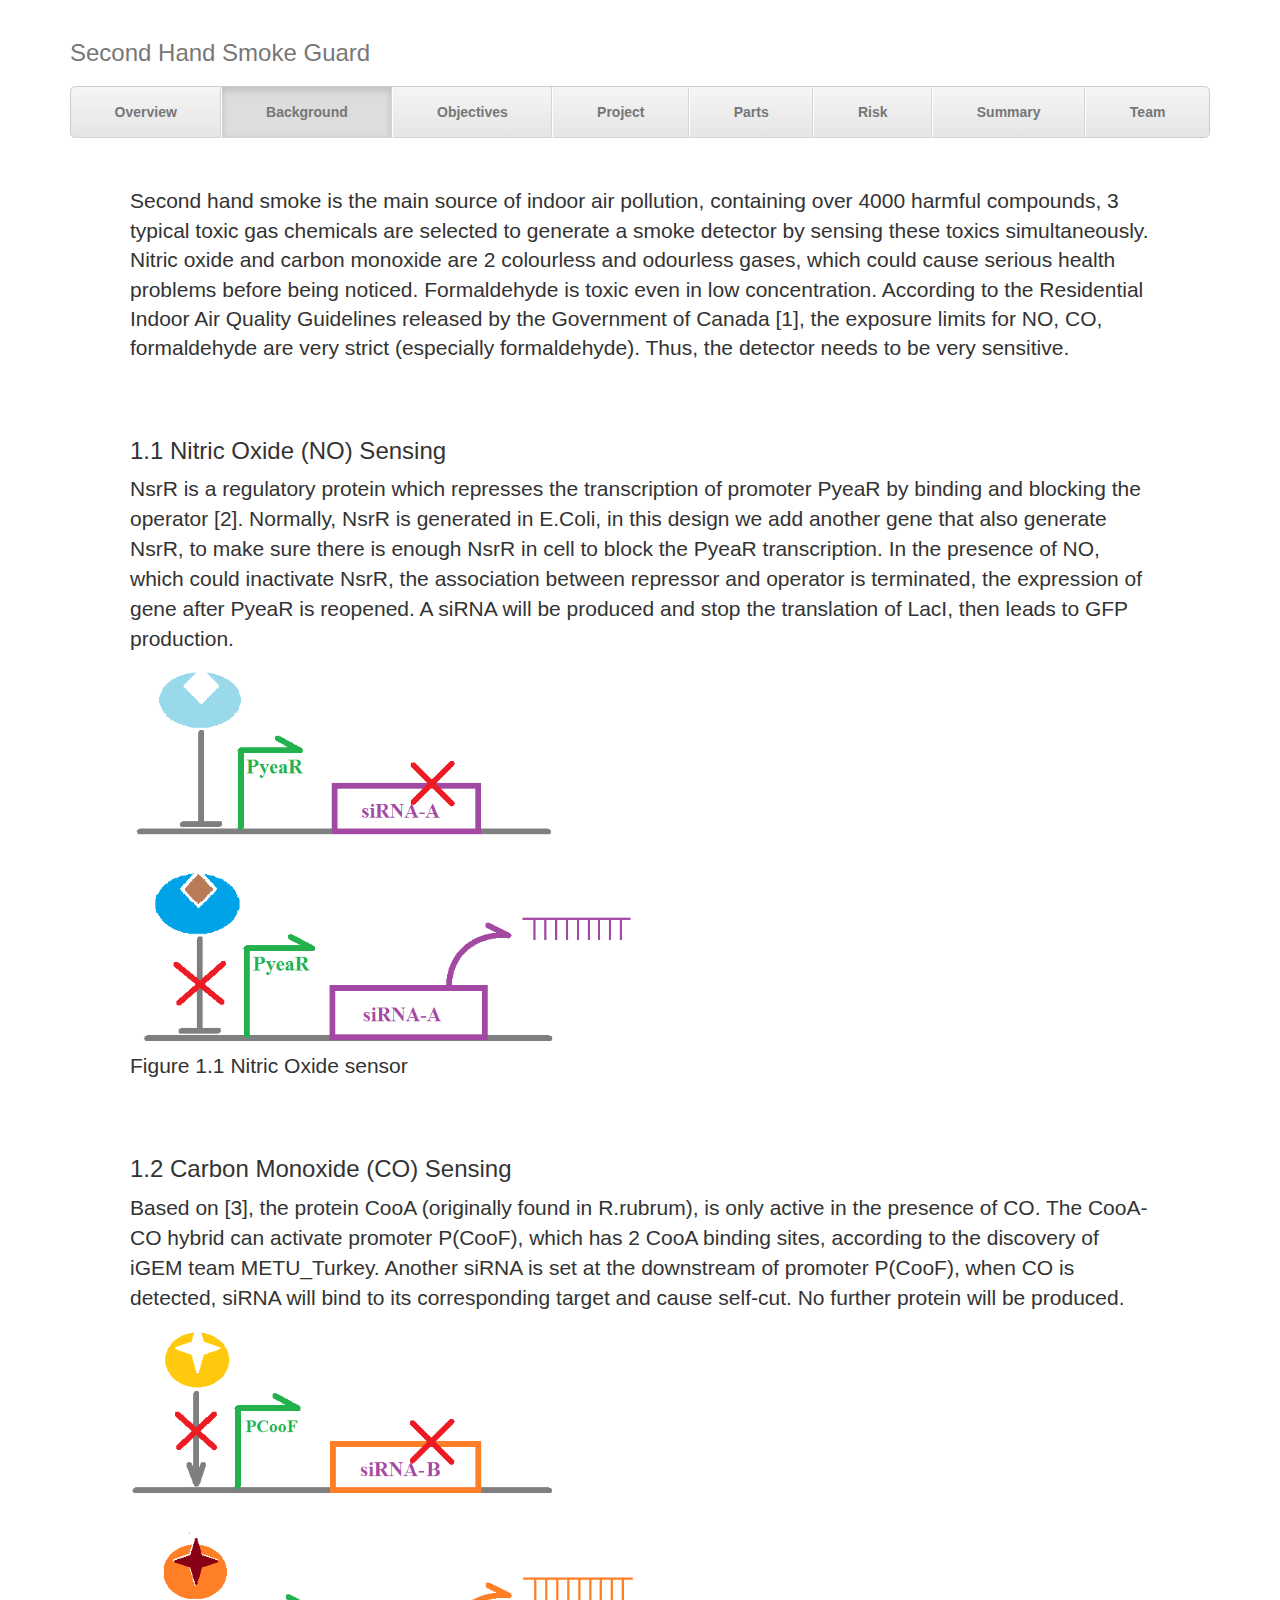
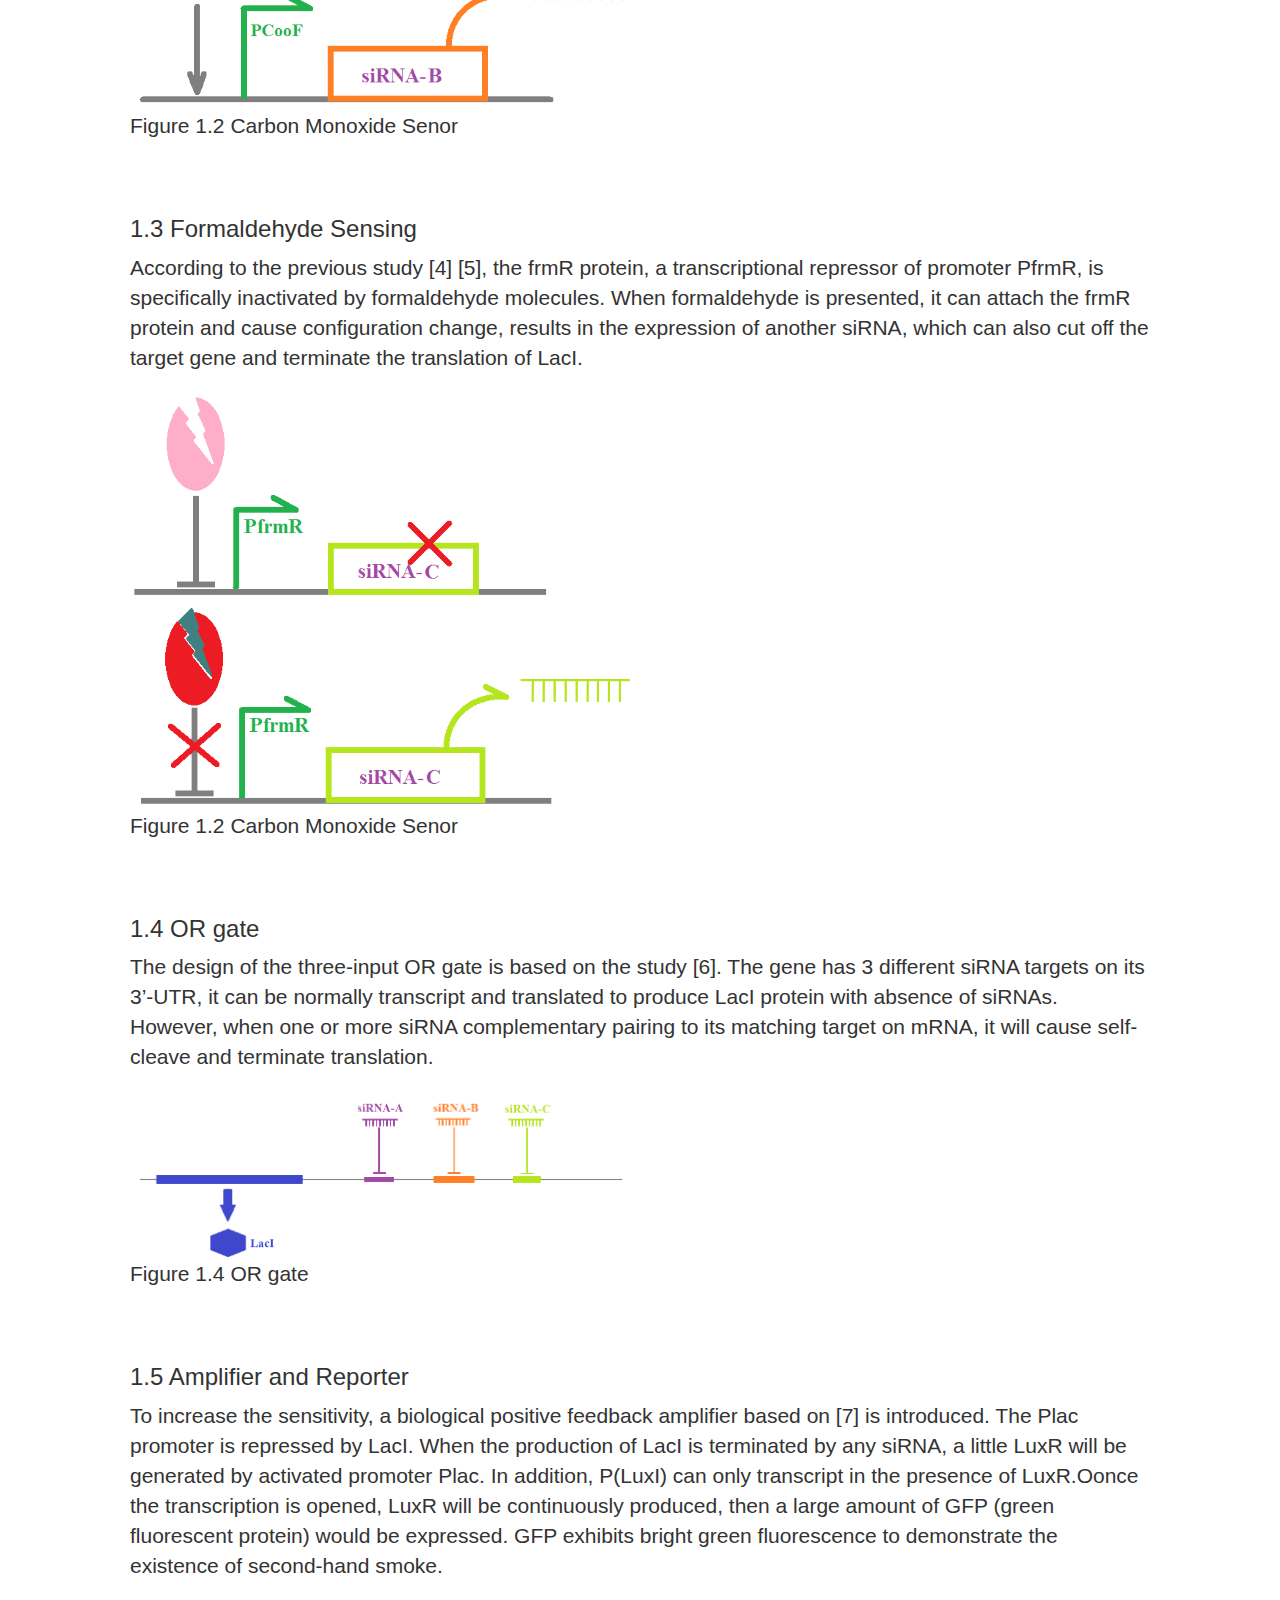
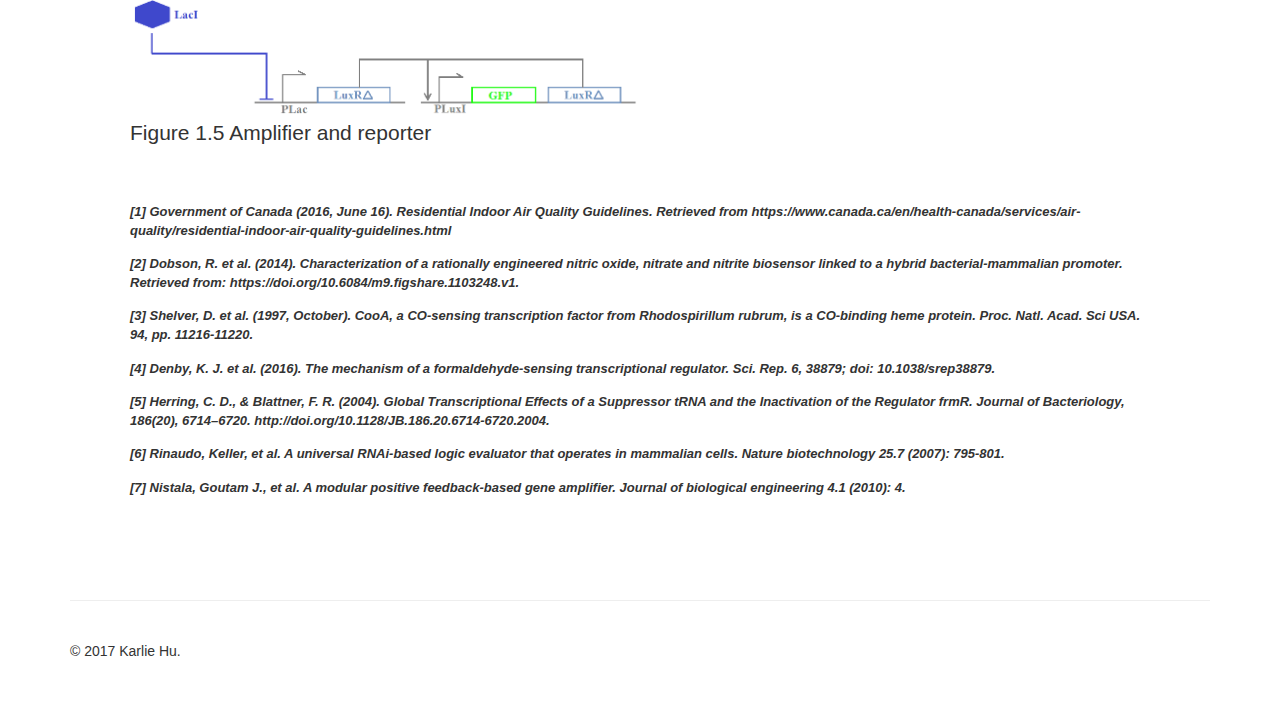
==== bg.html @ f895cb42 "init" ====
<!DOCTYPE html>
<html lang="en">

<head>
  <meta charset="utf-8">
  <meta http-equiv="X-UA-Compatible" content="IE=edge">
  <meta name="viewport" content="width=device-width, initial-scale=1">
  <title>Second Hand Smoke Guard</title>

  <link href="css/bootstrap.min.css" rel="stylesheet">
  <link href="css/justified-nav.css" rel="stylesheet">
  <link rel="stylesheet" href="css/format.css">

</head>

<body>

  <div class="container">

    <div class="masthead">
      <h3 class="text-muted">Second Hand Smoke Guard</h3>
      <nav>
        <ul class="nav nav-justified">
          <li><a href="index.html">Overview</a></li>
          <li class="active"><a href="#">Background</a></li>
          <li><a href="objective.html">Objectives</a></li>
          <li><a href="project.html">Project</a></li>
          <li><a href="parts.html">Parts</a></li>
          <li><a href="risk.html">Risk</a></li>
          <li><a href="summary.html">Summary</a></li>
          <li><a href="team.html">Team</a></li>
        </ul>
      </nav>
    </div>

    <!-- Jumbotron -->

    <div class="jumbotron">
      <p class="lead">Second hand smoke is the main source of indoor air pollution, containing over 4000 harmful compounds, 3 typical toxic gas chemicals are selected to generate a smoke detector by sensing these toxics simultaneously. Nitric oxide and carbon monoxide
        are 2 colourless and odourless gases, which could cause serious health problems before being noticed. Formaldehyde is toxic even in low concentration. According to the Residential Indoor Air Quality Guidelines released by the Government of Canada
        [1], the exposure limits for NO, CO, formaldehyde are very strict (especially formaldehyde). Thus, the detector needs to be very sensitive.
      </p>
      <br />
      <br />

      <h3>1.1 Nitric Oxide (NO) Sensing </h3>

      <p>NsrR is a regulatory protein which represses the transcription of promoter PyeaR by binding and blocking the operator [2]. Normally, NsrR is generated in E.Coli, in this design we add another gene that also generate NsrR, to make sure there is enough
        NsrR in cell to block the PyeaR transcription. In the presence of NO, which could inactivate NsrR, the association between repressor and operator is terminated, the expression of gene after PyeaR is reopened. A siRNA will be produced and stop
        the translation of LacI, then leads to GFP production.</p>
      <img src="img/bg 1.1.PNG" alt="">
      <p class="small">Figure 1.1 Nitric Oxide sensor</p>

      <br />
      <br />

      <h3>1.2 Carbon Monoxide (CO) Sensing</h3>

      <p>Based on [3], the protein CooA (originally found in R.rubrum), is only active in the presence of CO. The CooA-CO hybrid can activate promoter P(CooF), which has 2 CooA binding sites, according to the discovery of iGEM team METU_Turkey. Another siRNA
        is set at the downstream of promoter P(CooF), when CO is detected, siRNA will bind to its corresponding target and cause self-cut. No further protein will be produced.</p>
      <img src="img/bg 1.2.PNG" alt="">
      <p class="small">Figure 1.2 Carbon Monoxide Senor</p>

      <br />
      <br />

      <h3>1.3 Formaldehyde Sensing </h3>

      <p>According to the previous study [4] [5], the frmR protein, a transcriptional repressor of promoter PfrmR, is specifically inactivated by formaldehyde molecules. When formaldehyde is presented, it can attach the frmR protein and cause configuration
        change, results in the expression of another siRNA, which can also cut off the target gene and terminate the translation of LacI.</p>
      <img src="img/bg 1.3.PNG" alt="">
      <p class="small">Figure 1.2 Carbon Monoxide Senor</p>

      <br />
      <br />

      <h3>1.4 OR gate  </h3>

      <p>The design of the three-input OR gate is based on the study [6]. The gene has 3 different siRNA targets on its 3’-UTR, it can be normally transcript and translated to produce LacI protein with absence of siRNAs. However, when one or more siRNA complementary pairing
        to its matching target on mRNA, it will cause self-cleave and terminate translation.</p>
      <img src="img/bg 1.4.PNG" alt="">
      <p class="small">Figure 1.4 OR gate</p>

      <br />
      <br />

      <h3>1.5 Amplifier and Reporter  </h3>

      <p>To increase the sensitivity, a biological positive feedback amplifier based on [7] is introduced. The Plac promoter is repressed by LacI. When the production of LacI is terminated by any siRNA, a little LuxR will be generated by activated promoter
        Plac. In addition, P(LuxI) can only transcript in the presence of LuxR.Oonce the transcription is opened, LuxR will be continuously produced, then a large amount of GFP (green fluorescent protein) would be expressed. GFP exhibits bright green
        fluorescence to demonstrate the existence of second-hand smoke.</p>
      <img src="img/bg 1.5.PNG" alt="">
      <p class="small">Figure 1.5 Amplifier and reporter</p>

      <br />
      <br />

      <div class="reference">
        <p>[1] Government of Canada (2016, June 16). Residential Indoor Air Quality Guidelines. Retrieved from https://www.canada.ca/en/health-canada/services/air-quality/residential-indoor-air-quality-guidelines.html</p>
        <p>[2] Dobson, R. et al. (2014). Characterization of a rationally engineered nitric oxide, nitrate and nitrite biosensor linked to a hybrid bacterial-mammalian promoter. Retrieved from: https://doi.org/10.6084/m9.figshare.1103248.v1.</p>
        <p>[3] Shelver, D. et al. (1997, October). CooA, a CO-sensing transcription factor from Rhodospirillum rubrum, is a CO-binding heme protein. Proc. Natl. Acad. Sci USA. 94, pp. 11216-11220.</p>
        <p>[4] Denby, K. J. et al. (2016). The mechanism of a formaldehyde-sensing transcriptional regulator. Sci. Rep. 6, 38879; doi: 10.1038/srep38879.</p>
        <p>[5] Herring, C. D., & Blattner, F. R. (2004). Global Transcriptional Effects of a Suppressor tRNA and the Inactivation of the Regulator frmR. Journal of Bacteriology, 186(20), 6714–6720. http://doi.org/10.1128/JB.186.20.6714-6720.2004.</p>
        <p>[6] Rinaudo, Keller, et al. A universal RNAi-based logic evaluator that operates in mammalian cells. Nature biotechnology 25.7 (2007): 795-801.</p>
        <p>[7] Nistala, Goutam J., et al. A modular positive feedback-based gene amplifier. Journal of biological engineering 4.1 (2010): 4.</p>

      </div>

    </div>

    <!-- Site footer -->
    <footer class="footer">
      <p>&copy; 2017 Karlie Hu.</p>
    </footer>

  </div>
  <!-- /container -->


  <!-- IE10 viewport hack for Surface/desktop Windows 8 bug -->
  <script src="../../assets/js/ie10-viewport-bug-workaround.js"></script>
</body>

</html>
---- css/justified-nav.css ----
body {
  padding-top: 20px;
}

.footer {
  padding-top: 40px;
  padding-bottom: 40px;
  margin-top: 40px;
  border-top: 1px solid #eee;
}

/* Main marketing message and sign up button */
.jumbotron {
  background-color: transparent;
}
.jumbotron .btn {
  padding: 14px 24px;
  font-size: 21px;
}

/* Customize the nav-justified links to be fill the entire space of the .navbar */

.nav-justified {
  background-color: #eee;
  border: 1px solid #ccc;
  border-radius: 5px;
}
.nav-justified > li > a {
  padding-top: 15px;
  padding-bottom: 15px;
  margin-bottom: 0;
  font-weight: bold;
  color: #777;
  text-align: center;
  background-color: #e5e5e5; /* Old browsers */
  background-image: -webkit-gradient(linear, left top, left bottom, from(#f5f5f5), to(#e5e5e5));
  background-image: -webkit-linear-gradient(top, #f5f5f5 0%, #e5e5e5 100%);
  background-image:      -o-linear-gradient(top, #f5f5f5 0%, #e5e5e5 100%);
  background-image:         linear-gradient(to bottom, #f5f5f5 0%,#e5e5e5 100%);
  filter: progid:DXImageTransform.Microsoft.gradient( startColorstr='#f5f5f5', endColorstr='#e5e5e5',GradientType=0 ); /* IE6-9 */
  background-repeat: repeat-x; /* Repeat the gradient */
  border-bottom: 1px solid #d5d5d5;
}
.nav-justified > .active > a,
.nav-justified > .active > a:hover,
.nav-justified > .active > a:focus {
  background-color: #ddd;
  background-image: none;
  -webkit-box-shadow: inset 0 3px 7px rgba(0,0,0,.15);
          box-shadow: inset 0 3px 7px rgba(0,0,0,.15);
}
.nav-justified > li:first-child > a {
  border-radius: 5px 5px 0 0;
}
.nav-justified > li:last-child > a {
  border-bottom: 0;
  border-radius: 0 0 5px 5px;
}

@media (min-width: 768px) {
  .nav-justified {
    max-height: 52px;
  }
  .nav-justified > li > a {
    border-right: 1px solid #d5d5d5;
    border-left: 1px solid #fff;
  }
  .nav-justified > li:first-child > a {
    border-left: 0;
    border-radius: 5px 0 0 5px;
  }
  .nav-justified > li:last-child > a {
    border-right: 0;
    border-radius: 0 5px 5px 0;
  }
}

/* Responsive: Portrait tablets and up */
@media screen and (min-width: 768px) {
  /* Remove the padding we set earlier */
  .masthead,
  .marketing,
  .footer {
    padding-right: 0;
    padding-left: 0;
  }
}
---- css/format.css ----
.container-body {
  text-align: center;
  background-color: transparent;
  margin-top: 50px;
}

.text-muted {
  margin-bottom: 20px;
}

.jumbotron img {
  height: 50%;
  width: 50%;
}

.reference p{
  font-size: 13px;
  font-weight: bold;
  font-style: italic;
}
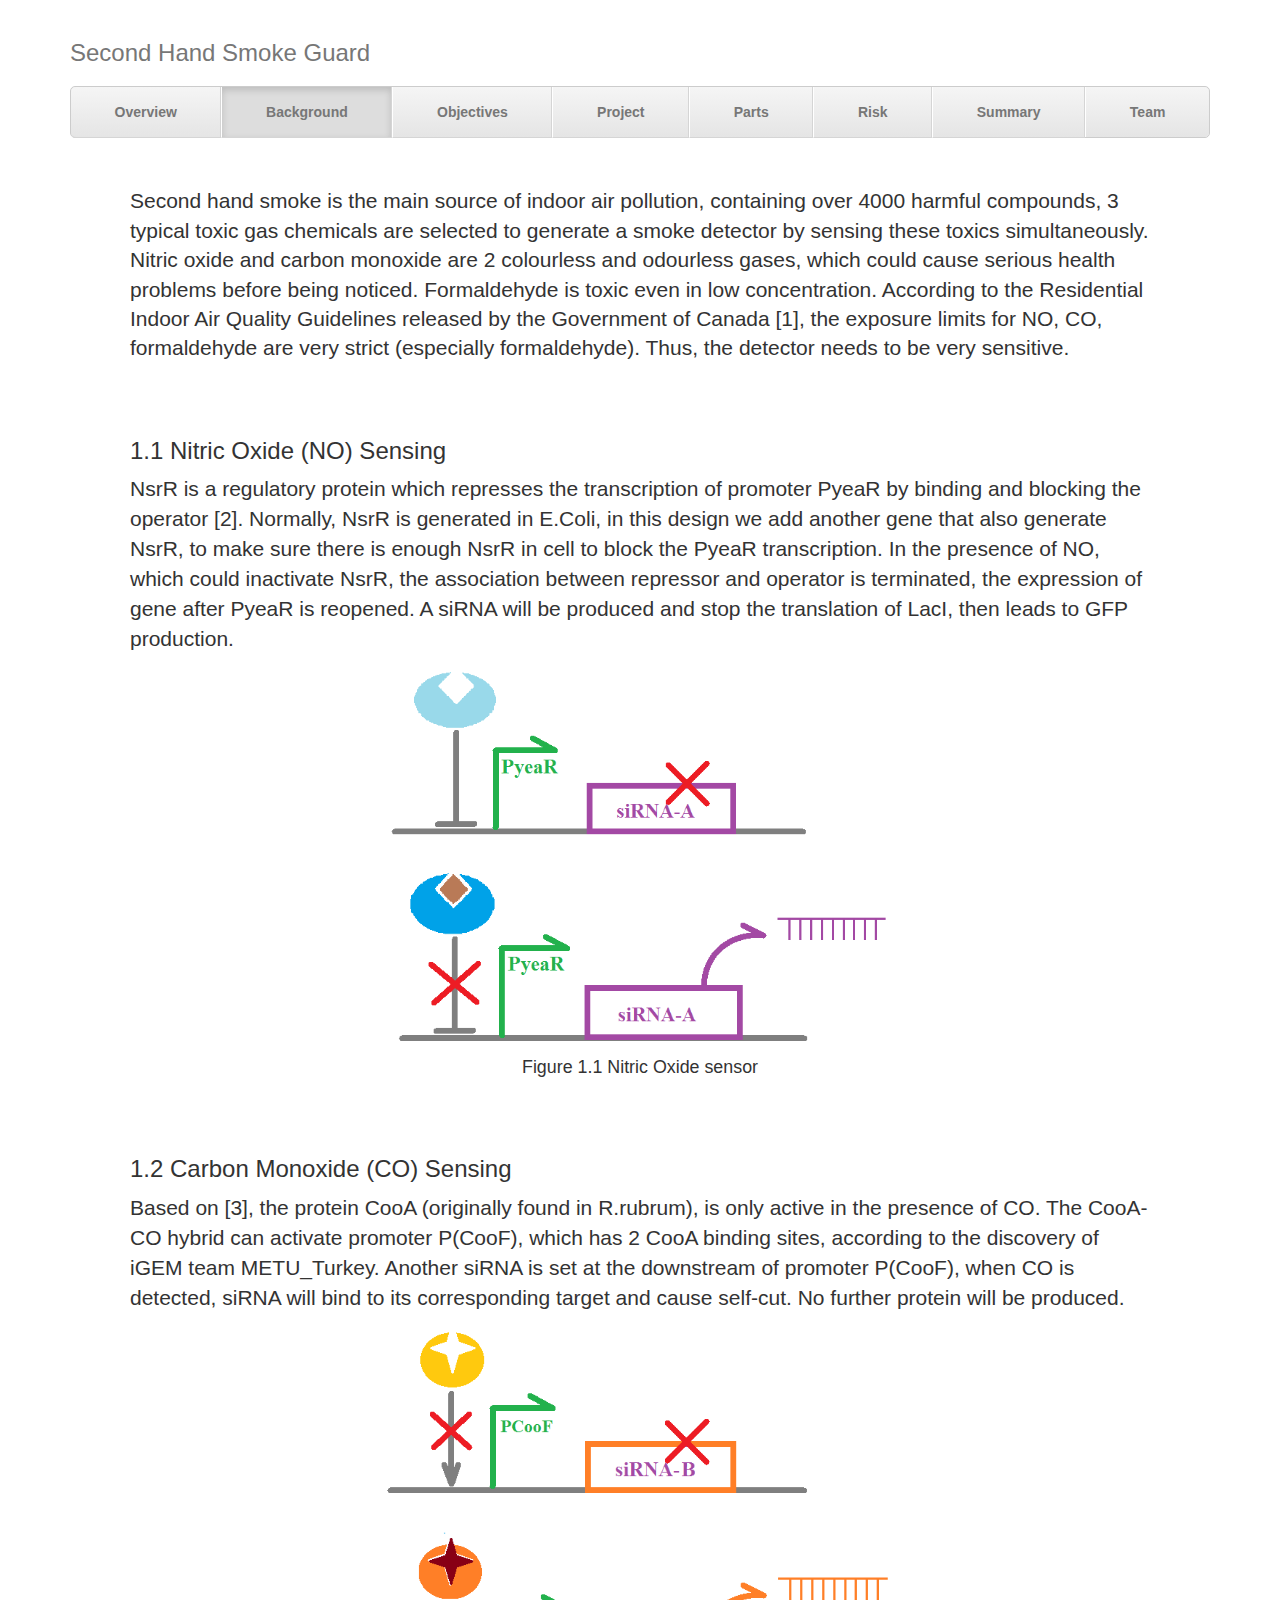
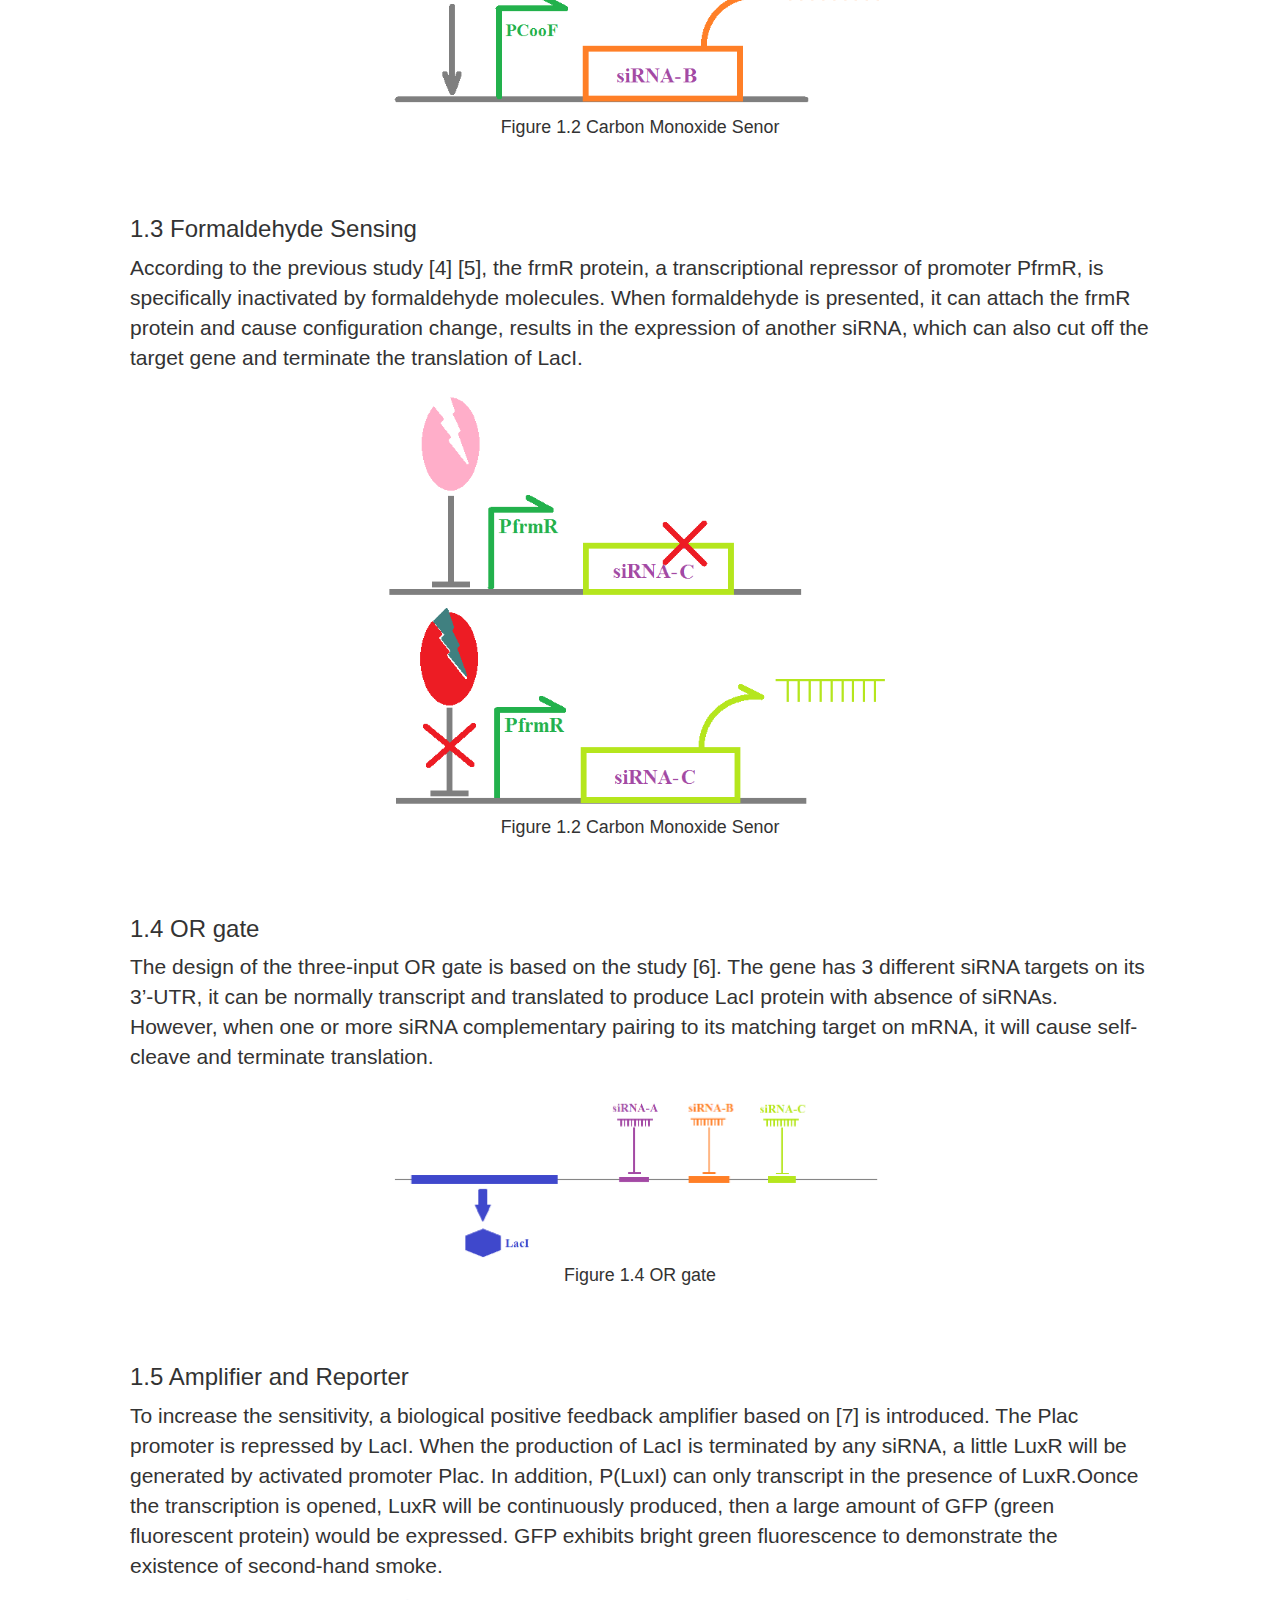
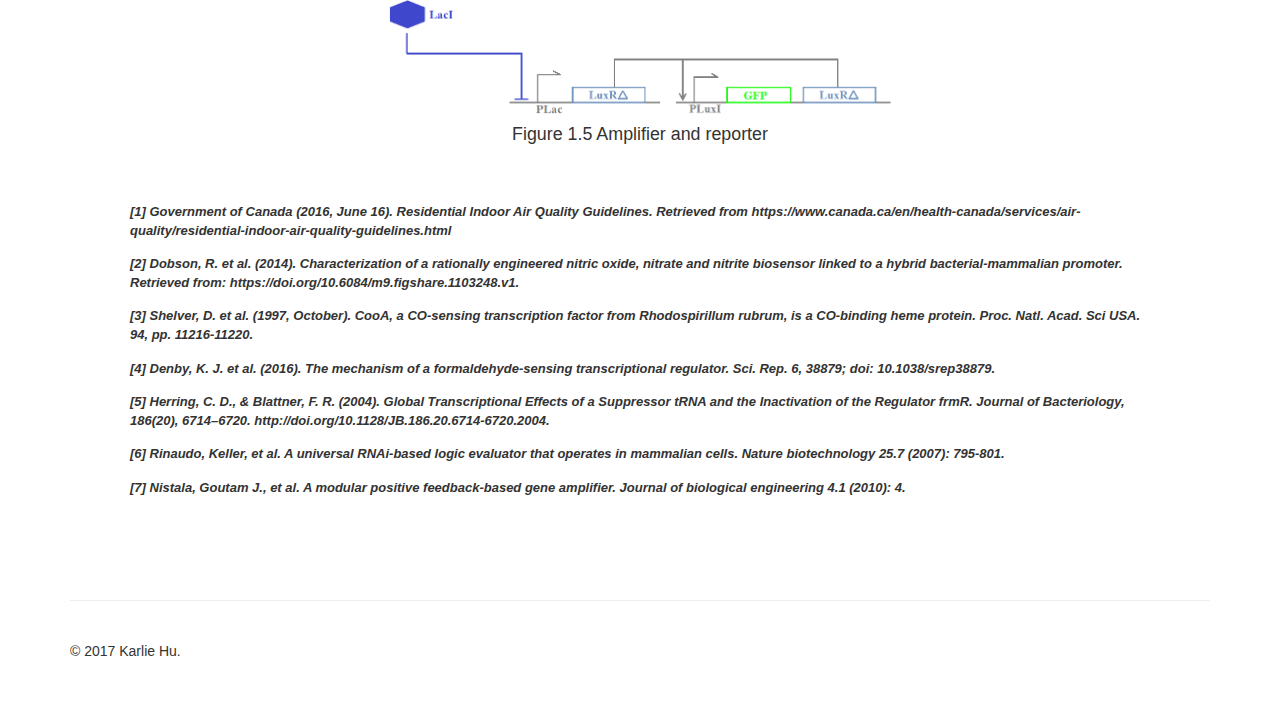
==== commit 3a93fb26: "updated" ====
--- a/bg.html
+++ b/bg.html
@@ -48,8 +48,10 @@
       <p>NsrR is a regulatory protein which represses the transcription of promoter PyeaR by binding and blocking the operator [2]. Normally, NsrR is generated in E.Coli, in this design we add another gene that also generate NsrR, to make sure there is enough
         NsrR in cell to block the PyeaR transcription. In the presence of NO, which could inactivate NsrR, the association between repressor and operator is terminated, the expression of gene after PyeaR is reopened. A siRNA will be produced and stop
         the translation of LacI, then leads to GFP production.</p>
-      <img src="img/bg 1.1.PNG" alt="">
-      <p class="small">Figure 1.1 Nitric Oxide sensor</p>
+      <div class="centered">
+        <img src="img/bg 1.1.PNG" alt="">
+        <p><small>Figure 1.1 Nitric Oxide sensor</small></p>
+      </div>
 
       <br />
       <br />
@@ -58,8 +60,10 @@
 
       <p>Based on [3], the protein CooA (originally found in R.rubrum), is only active in the presence of CO. The CooA-CO hybrid can activate promoter P(CooF), which has 2 CooA binding sites, according to the discovery of iGEM team METU_Turkey. Another siRNA
         is set at the downstream of promoter P(CooF), when CO is detected, siRNA will bind to its corresponding target and cause self-cut. No further protein will be produced.</p>
-      <img src="img/bg 1.2.PNG" alt="">
-      <p class="small">Figure 1.2 Carbon Monoxide Senor</p>
+      <div class="centered">
+        <img src="img/bg 1.2.PNG" alt="">
+        <p><small>Figure 1.2 Carbon Monoxide Senor</small></p>
+      </div>
 
       <br />
       <br />
@@ -68,8 +72,10 @@
 
       <p>According to the previous study [4] [5], the frmR protein, a transcriptional repressor of promoter PfrmR, is specifically inactivated by formaldehyde molecules. When formaldehyde is presented, it can attach the frmR protein and cause configuration
         change, results in the expression of another siRNA, which can also cut off the target gene and terminate the translation of LacI.</p>
-      <img src="img/bg 1.3.PNG" alt="">
-      <p class="small">Figure 1.2 Carbon Monoxide Senor</p>
+      <div class="centered">
+        <img src="img/bg 1.3.PNG" alt="">
+        <p><small>Figure 1.2 Carbon Monoxide Senor</small></p>
+      </div>
 
       <br />
       <br />
@@ -78,8 +84,10 @@
 
       <p>The design of the three-input OR gate is based on the study [6]. The gene has 3 different siRNA targets on its 3’-UTR, it can be normally transcript and translated to produce LacI protein with absence of siRNAs. However, when one or more siRNA complementary pairing
         to its matching target on mRNA, it will cause self-cleave and terminate translation.</p>
-      <img src="img/bg 1.4.PNG" alt="">
-      <p class="small">Figure 1.4 OR gate</p>
+      <div class="centered">
+        <img src="img/bg 1.4.PNG" alt="">
+        <p><small>Figure 1.4 OR gate</small></p>
+      </div>
 
       <br />
       <br />
@@ -89,8 +97,10 @@
       <p>To increase the sensitivity, a biological positive feedback amplifier based on [7] is introduced. The Plac promoter is repressed by LacI. When the production of LacI is terminated by any siRNA, a little LuxR will be generated by activated promoter
         Plac. In addition, P(LuxI) can only transcript in the presence of LuxR.Oonce the transcription is opened, LuxR will be continuously produced, then a large amount of GFP (green fluorescent protein) would be expressed. GFP exhibits bright green
         fluorescence to demonstrate the existence of second-hand smoke.</p>
-      <img src="img/bg 1.5.PNG" alt="">
-      <p class="small">Figure 1.5 Amplifier and reporter</p>
+      <div class="centered">
+        <img src="img/bg 1.5.PNG" alt="">
+        <p><small>Figure 1.5 Amplifier and reporter</small></p>
+      </div>
 
       <br />
       <br />
--- a/css/format.css
+++ b/css/format.css
@@ -18,3 +18,7 @@
   font-weight: bold;
   font-style: italic;
 }
+
+.centered {
+  text-align: center;
+}
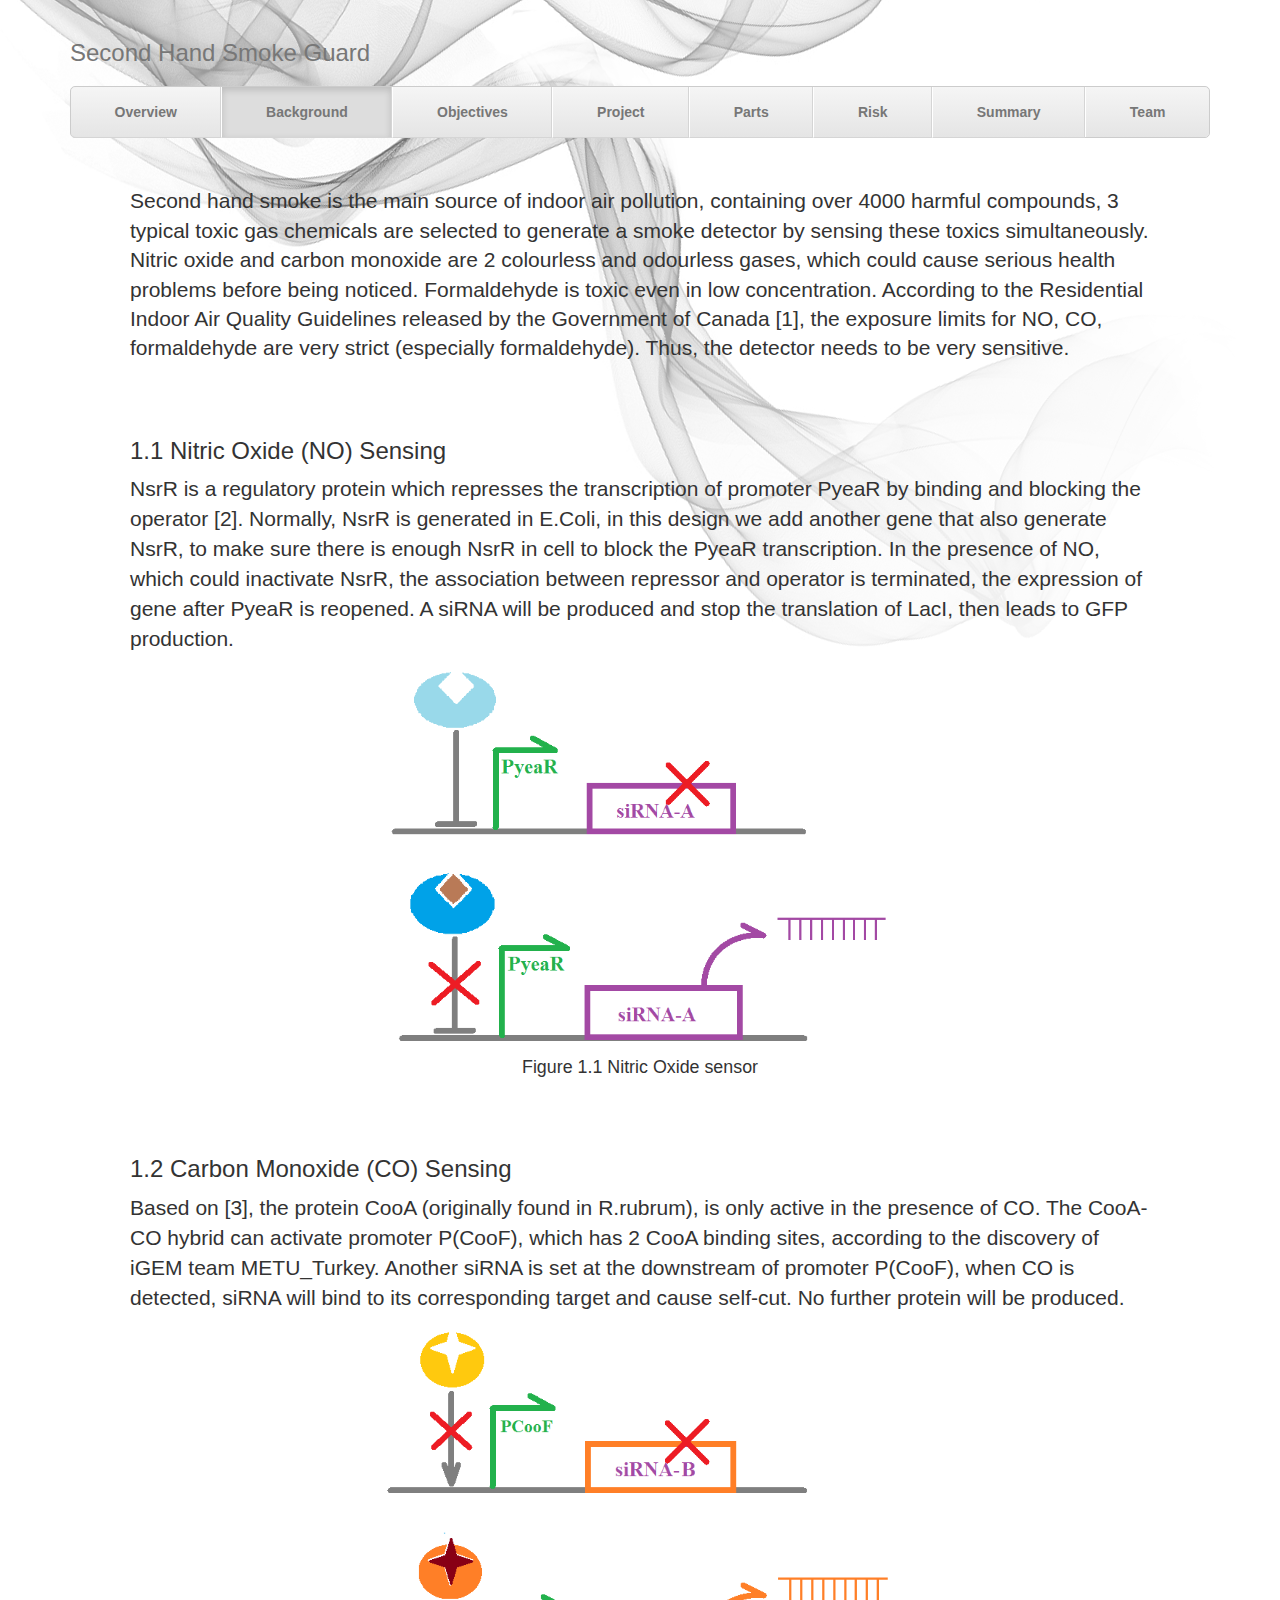
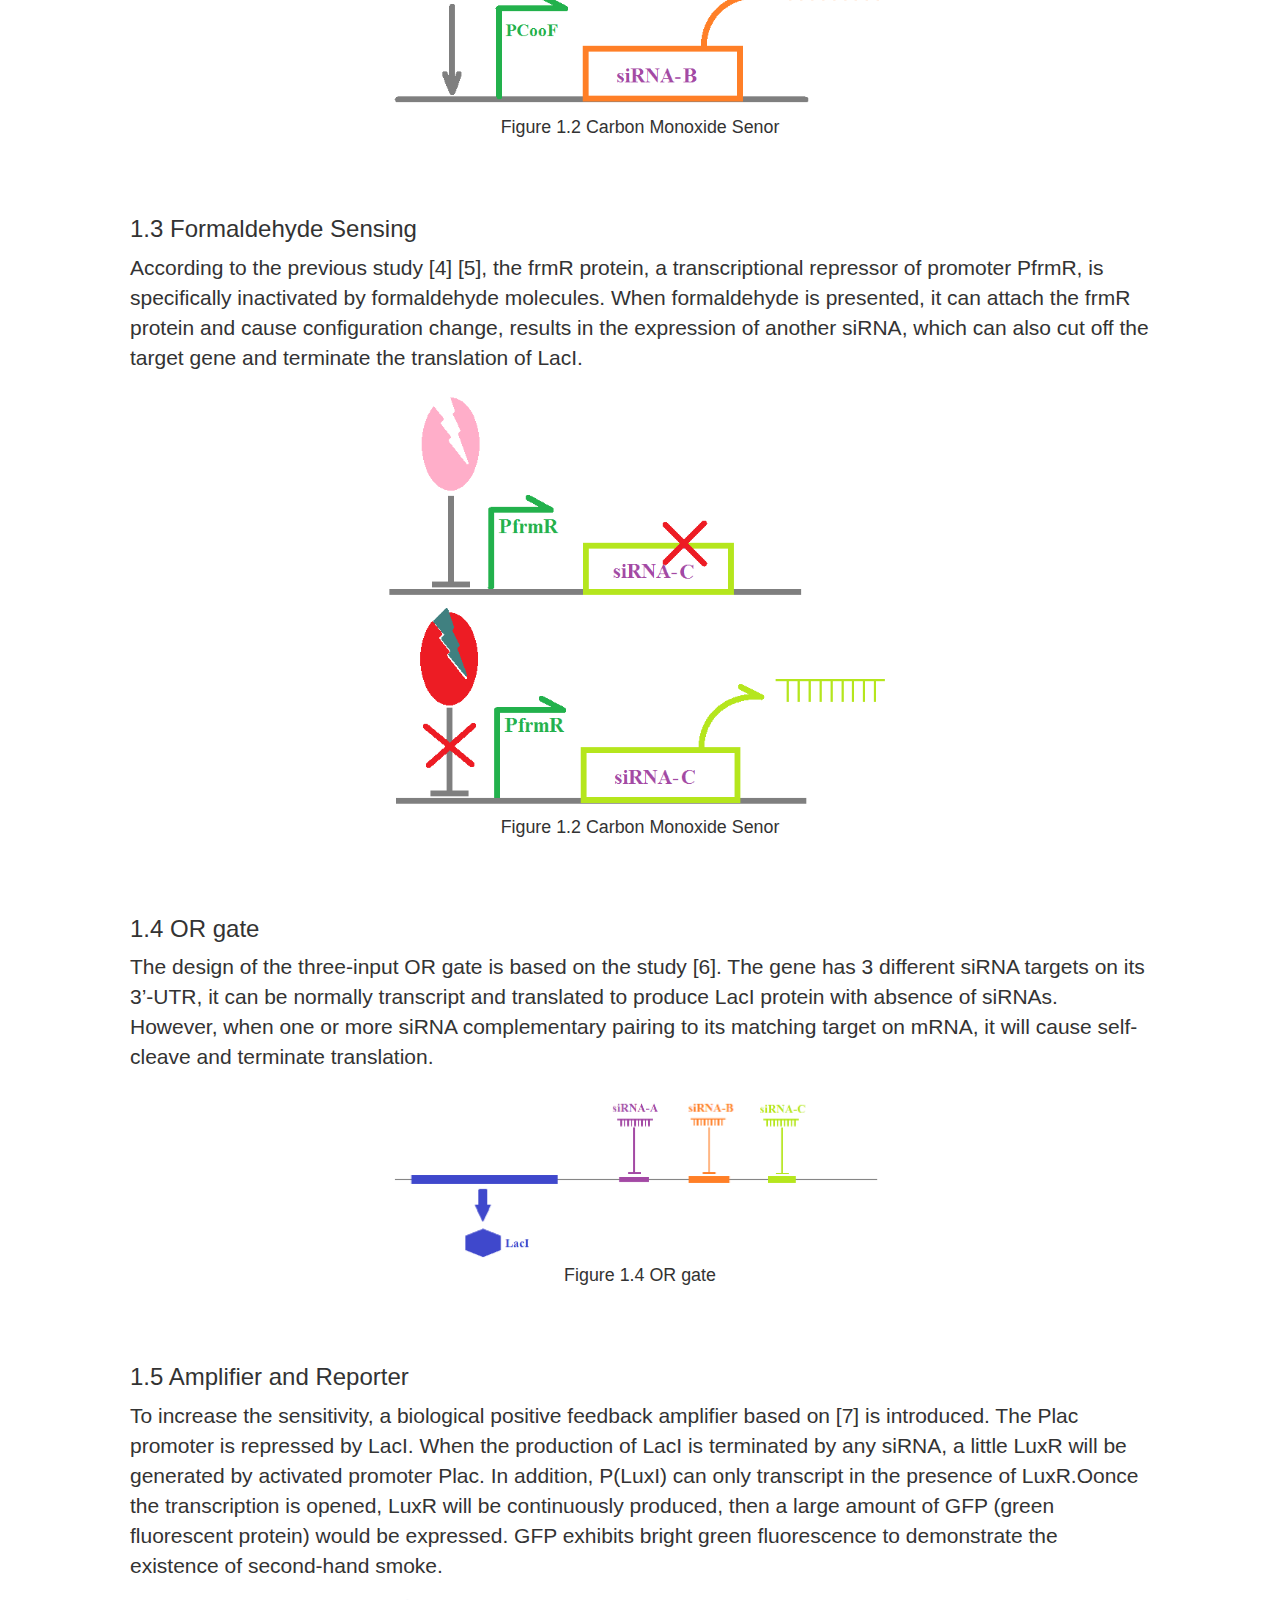
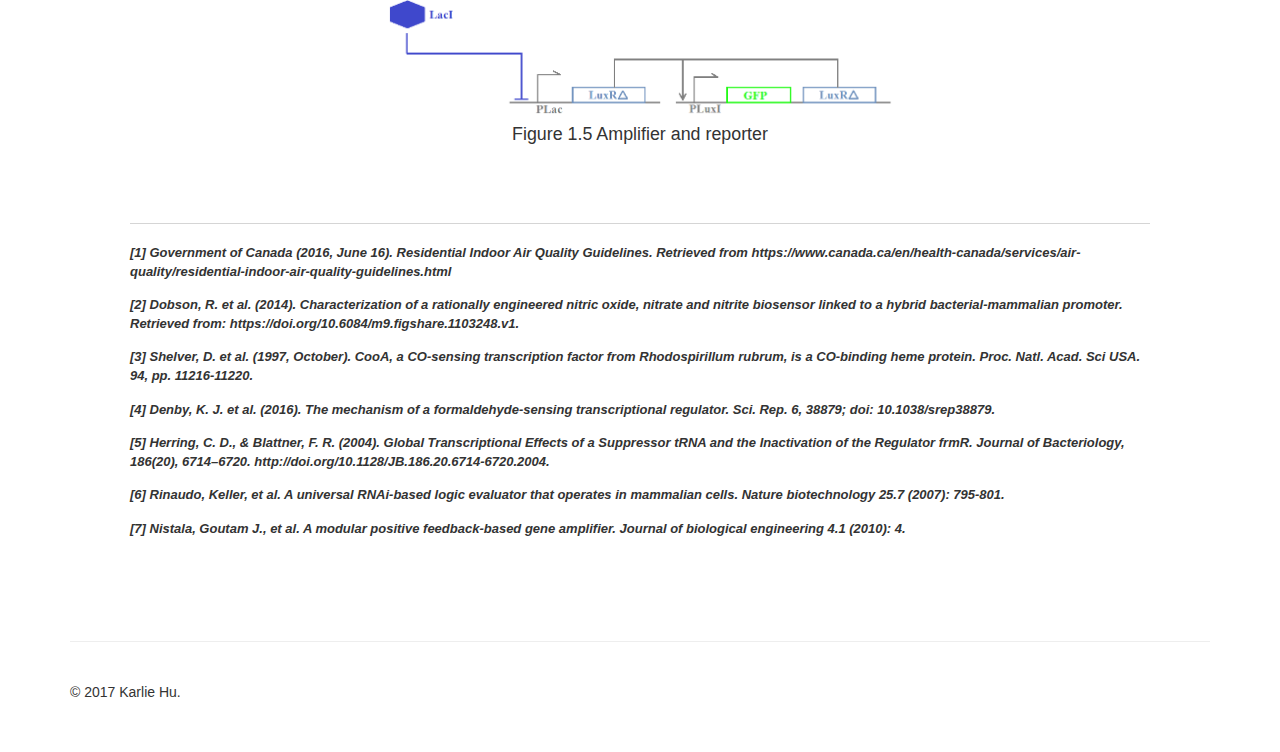
==== commit 9e7cfc20: "updated" ====
--- a/bg.html
+++ b/bg.html
@@ -105,6 +105,7 @@
       <br />
       <br />
 
+      <hr>
       <div class="reference">
         <p>[1] Government of Canada (2016, June 16). Residential Indoor Air Quality Guidelines. Retrieved from https://www.canada.ca/en/health-canada/services/air-quality/residential-indoor-air-quality-guidelines.html</p>
         <p>[2] Dobson, R. et al. (2014). Characterization of a rationally engineered nitric oxide, nitrate and nitrite biosensor linked to a hybrid bacterial-mammalian promoter. Retrieved from: https://doi.org/10.6084/m9.figshare.1103248.v1.</p>
--- a/css/justified-nav.css
+++ b/css/justified-nav.css
@@ -1,5 +1,6 @@
 body {
   padding-top: 20px;
+  background:url("../img/smoke.png") no-repeat;
 }
 
 .footer {
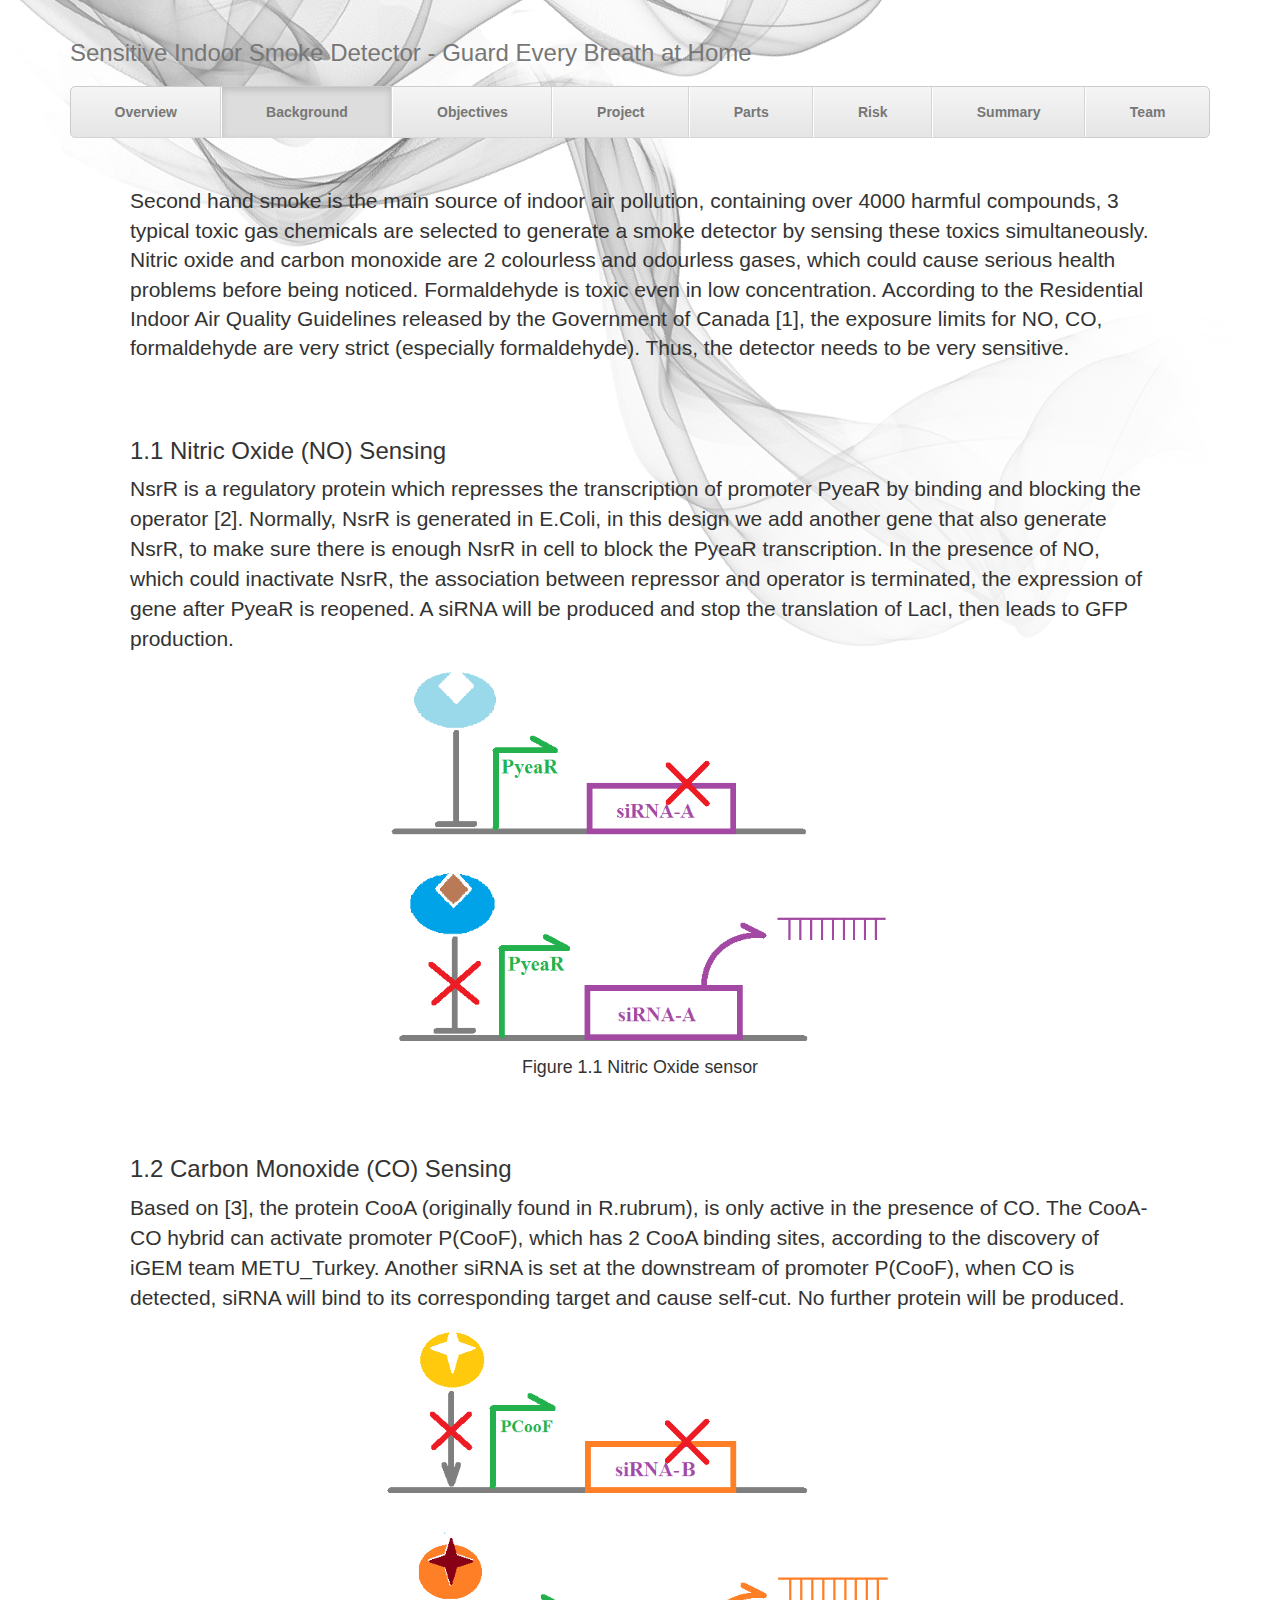
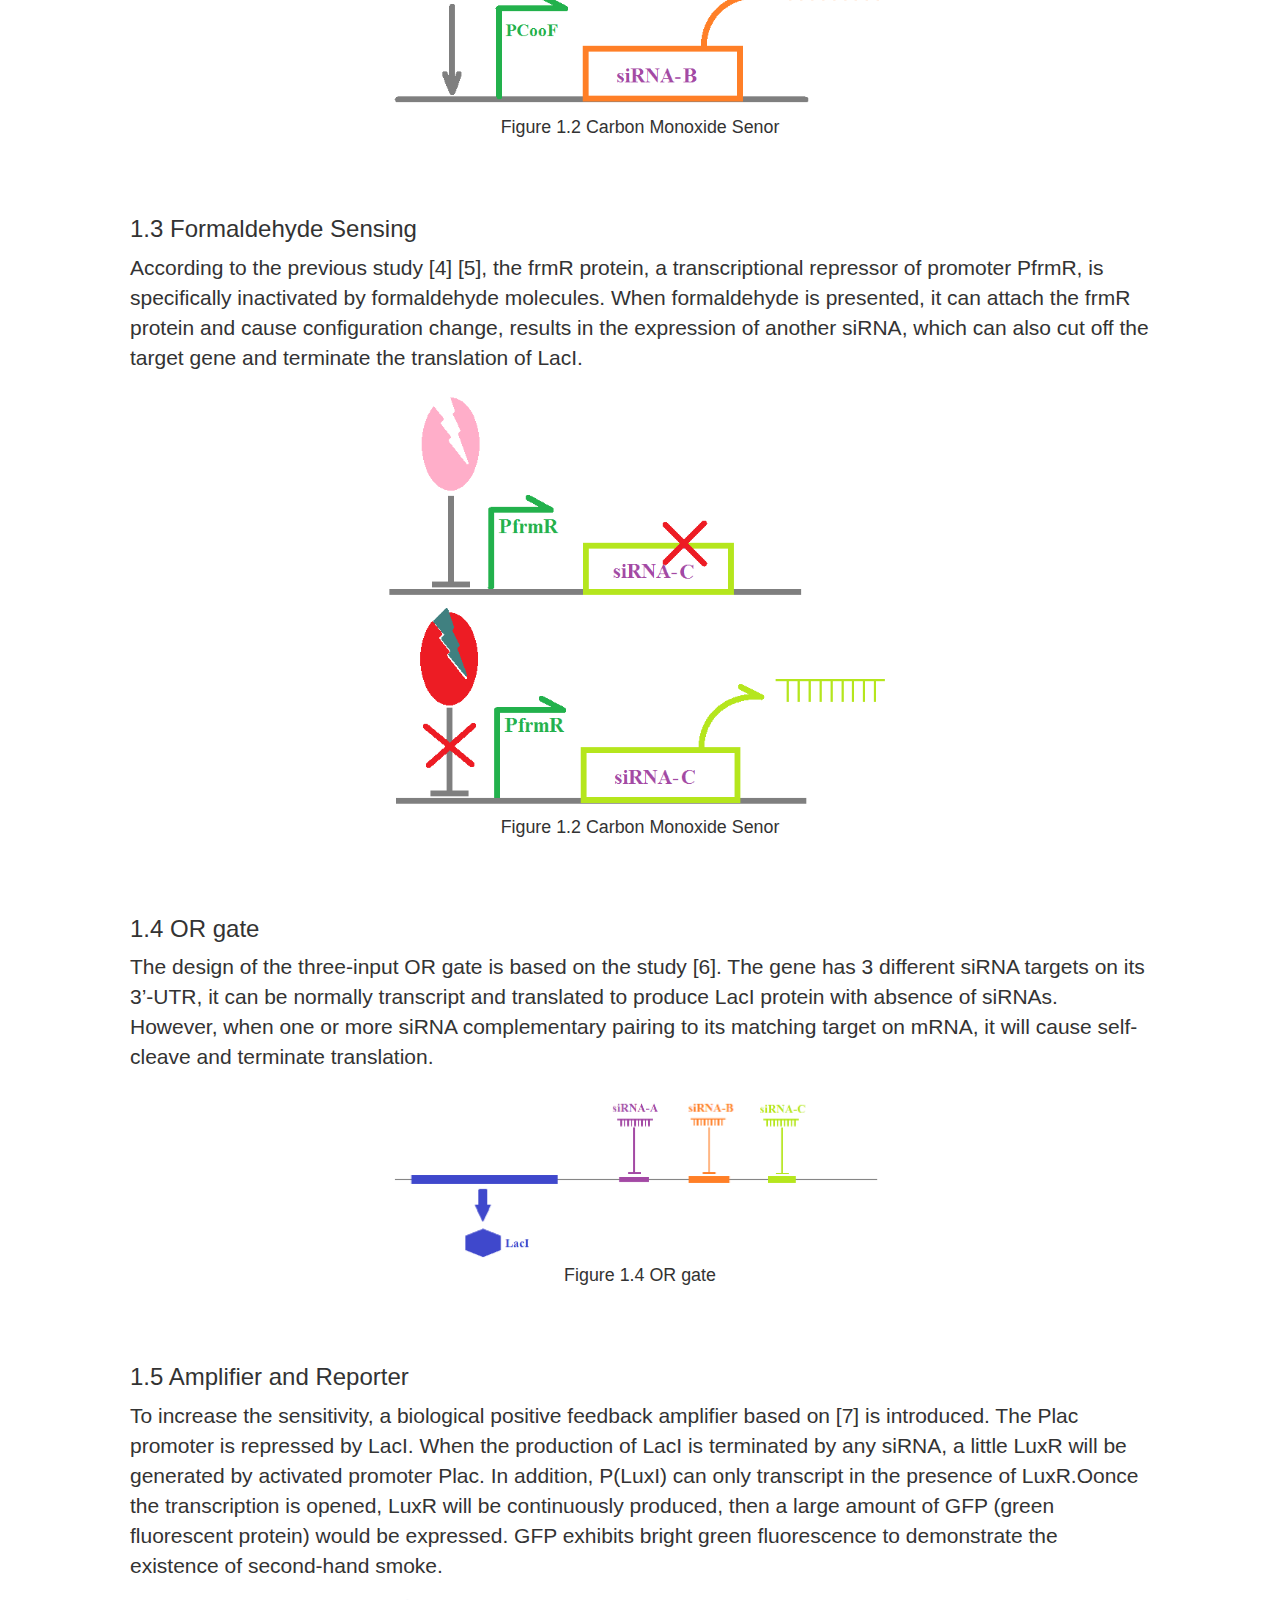
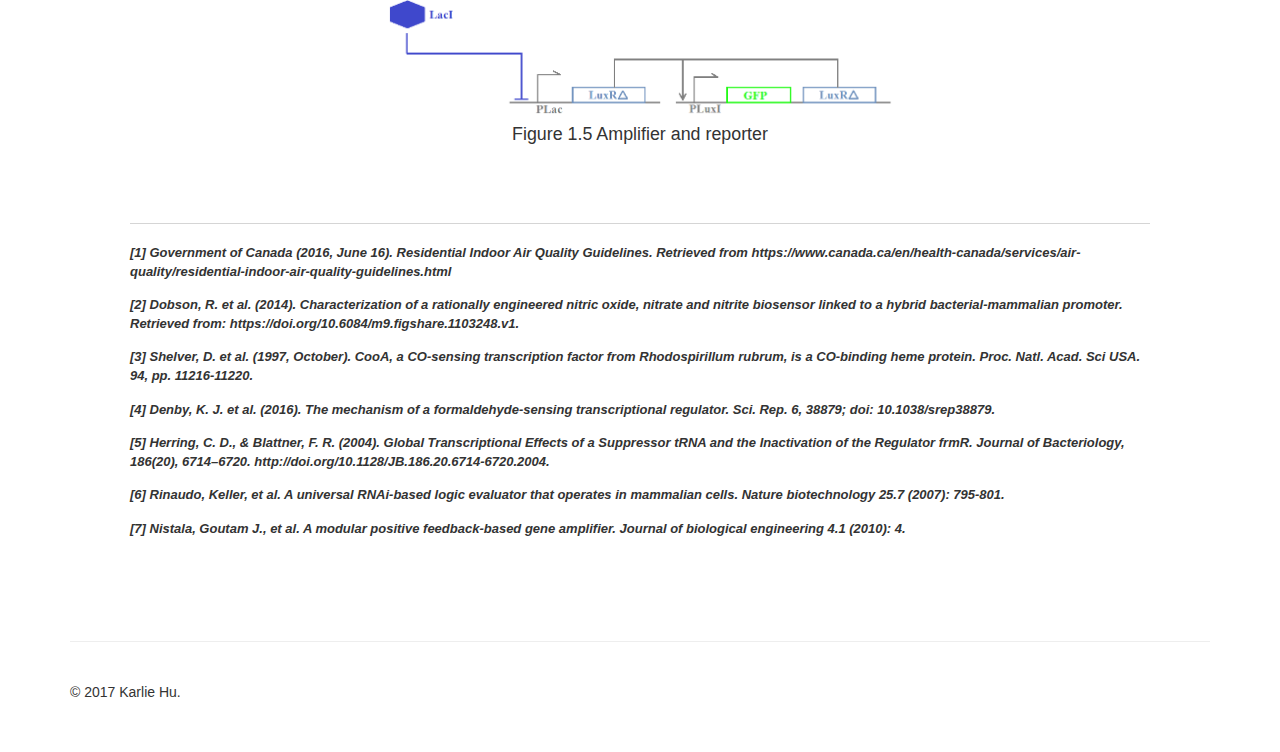
==== commit 4c5f34a6: "updated" ====
--- a/bg.html
+++ b/bg.html
@@ -18,7 +18,7 @@
   <div class="container">
 
     <div class="masthead">
-      <h3 class="text-muted">Second Hand Smoke Guard</h3>
+      <h3 class="text-muted">Sensitive Indoor Smoke Detector - Guard Every Breath at Home</h3>
       <nav>
         <ul class="nav nav-justified">
           <li><a href="index.html">Overview</a></li>
